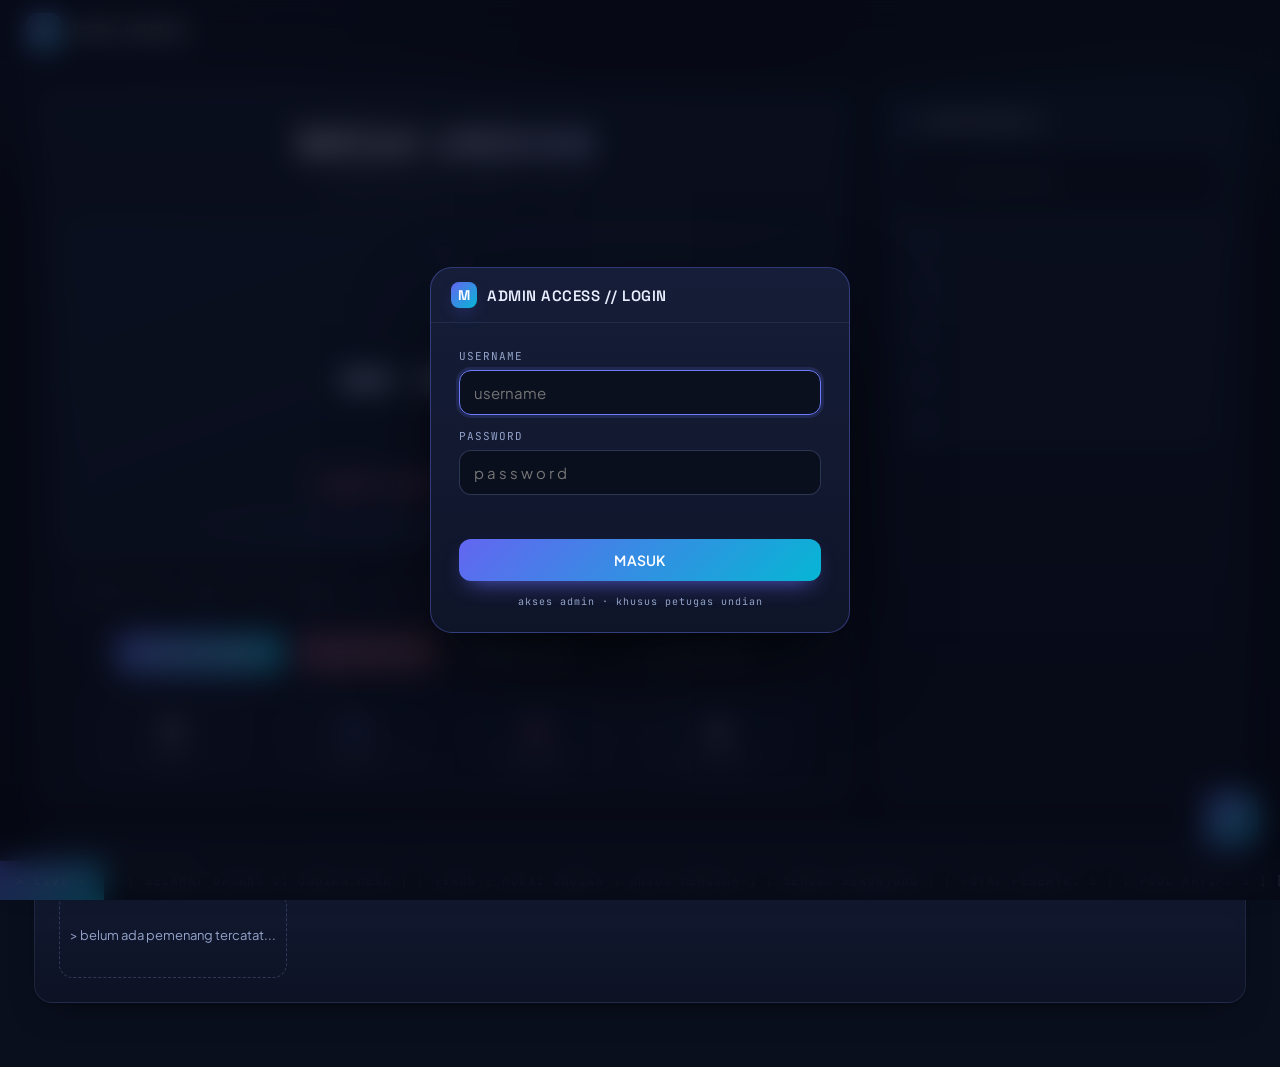
==== index.html @ 67201256 "hilangkan refresh otomatis + auto-save edit admin" ====
<!DOCTYPE html>
<html lang="id">
<head>
  <meta charset="UTF-8">
  <meta name="viewport" content="width=device-width, initial-scale=1.0">
  <title>MEGA UNDIAN // DRAW SYSTEM</title>
  <link rel="preconnect" href="https://fonts.googleapis.com">
  <link rel="preconnect" href="https://fonts.gstatic.com" crossorigin>
  <link href="https://fonts.googleapis.com/css2?family=Plus+Jakarta+Sans:wght@400;500;600;700;800&family=Space+Grotesk:wght@500;600;700&family=JetBrains+Mono:wght@400;500;700&display=swap" rel="stylesheet">
  <link rel="stylesheet" href="assets/css/style.css?v=3">
</head>
<body>
  <!-- LAYER BACKGROUND -->
  <canvas id="matrixBG"></canvas>
  <div id="bgElement"></div>
  <div id="overlay"></div>
  <div id="scanlines"></div>
  <canvas id="confetti"></canvas>

  <!-- TOP BAR -->
  <header class="topbar">
    <div class="brand">
      <img id="brandLogo" class="brand-logo" alt="" style="display:none">
      <span class="brand-mark" id="brandMark">M</span>
      <span class="brand-text">MEGA UNDIAN</span>
    </div>
  </header>

  <main class="wrap">
    <!-- STAGE UNDIAN -->
    <section class="draw-stage g-clip">
      <div class="stage-head">
        <h1 id="siteTitle">MEGA UNDIAN</h1>
        <p id="siteSubtitle" class="subtitle">FUTURE-DRAW SYSTEM // V2.0</p>
      </div>

      <div class="slot-wrap" id="slotWrap">
        <div class="slot-label"><span id="labelNo">NO</span><span class="sep">//</span><span id="labelName">NAMA</span></div>
        <div class="slot-number idle" id="slotNumber">---</div>
        <div class="slot-name" id="slotName">SIAP UNTUK UNDIAN</div>
        <div class="slot-bar"></div>
      </div>

      <div class="status-line" id="statusLine">
        <span class="s-arrow">&gt;</span>
        <span id="statusText">SISTEM SIAP. TEKAN [ MULAI UNDIAN ] ATAU SPACE</span><span class="cursor"></span>
      </div>

      <div class="controls">
        <button id="btnStart" class="btn btn-primary">&#9654; MULAI UNDIAN</button>
        <button id="btnStop" class="btn btn-danger" disabled>&#9632; HENTIKAN</button>
        <button id="btnResetRound" class="btn btn-ghost">RESET ROUND</button>
        <button id="btnFull" class="btn btn-ghost">&#9711; FULLSCREEN</button>
      </div>

      <div class="stats">
        <div class="stat"><span class="stat-num" id="statTotal">0</span><span class="stat-lbl">TOTAL</span></div>
        <div class="stat"><span class="stat-num accent" id="statAvail">0</span><span class="stat-lbl">AKTIF</span></div>
        <div class="stat"><span class="stat-num pink" id="statWon">0</span><span class="stat-lbl">PEMENANG</span></div>
        <div class="stat"><span class="stat-num" id="statRounds">0</span><span class="stat-lbl">PUTARAN</span></div>
      </div>
    </section>

    <!-- DAFTAR PESERTA -->
    <section class="panel participants g-clip">
      <div class="panel-head"><h2>{ PARTICIPANTS }</h2></div>
      <div class="search"><span class="s-arrow">&gt;</span><input id="searchBox" type="text" placeholder="cari nama / nomor..."></div>
      <div class="list-wrap" id="pList"></div>
    </section>

    <!-- LOG PEMENANG -->
    <section class="panel history g-clip">
      <div class="panel-head"><h2>{ HISTORY LOG }</h2></div>
      <div class="history-list" id="historyList"></div>
    </section>
  </main>

  <!-- MODAL PEMENANG -->
  <div class="modal" id="winnerModal">
    <div class="modal-card g-clip">
<div class="modal-bracket">[ WINNER_LOG_v1.0 ] SUCCESS</div>
      <div class="drag-hint">⠿ GESER</div>
      <h2 id="modalHeading">PEMENANG TERPILIH</h2>
      <div class="modal-name" id="modalName">--</div>
      <div class="modal-label" id="modalLabel">NO</div>
      <div class="modal-number" id="modalNumber">00</div>
      <div class="modal-btns">
        <button id="btnAgain" class="btn btn-primary">UNDIAN LAGI</button>
        <button id="btnClose" class="btn btn-ghost">TUTUP</button>
      </div>
      <div class="modal-marquee"><div class="marquee-track" id="modalMarquee"></div></div>
    </div>
  </div>

  <!-- TOMBOL PENSIL ADMIN -->
  <button id="btnOpenAdmin" class="admin-pencil" title="Admin" aria-label="Admin">
    <svg width="20" height="20" viewBox="0 0 24 24" fill="none" stroke="currentColor" stroke-width="2" stroke-linecap="round" stroke-linejoin="round"><path d="M17 3a2.85 2.83 0 1 1 4 4L7.5 20.5 2 22l1.5-5.5Z"/><path d="m15 5 4 4"/></svg>
  </button>

  <!-- LOGIN ADMIN -->
  <div class="apop" id="loginModal">
    <div class="apop-card login-card">
      <div class="apop-head">
        <div class="apop-title"><span class="brand-mark apop-mark">M</span> ADMIN ACCESS // LOGIN</div>
      </div>
      <div class="login-body">
        <label>USERNAME
          <input id="loginUser" type="text" autocomplete="username" placeholder="username">
        </label>
        <label>PASSWORD
          <input id="loginPass" type="password" autocomplete="current-password" placeholder="password" style="letter-spacing:3px">
        </label>
        <p class="login-msg" id="loginMsg"></p>
        <button id="btnLogin" class="btn btn-primary" style="width:100%">MASUK</button>
        <p class="login-hint">akses admin &middot; khusus petugas undian</p>
      </div>
    </div>
  </div>

  <!-- POPUP ADMIN -->
  <div class="apop" id="adminModal">
    <div class="apop-card">
      <div class="apop-head">
        <div class="apop-title"><span class="brand-mark apop-mark">M</span> ADMIN PANEL // MEGA UNDIAN</div>
        <div class="apop-x-wrap">
          <button id="btnLogout" class="apop-lo">KELUAR</button>
          <button id="btnCloseAdmin" class="apop-x" title="Tutup">&times;</button>
        </div>
      </div>
      <div class="apop-body"><div class="admin-wrap">

        <!-- PENGATURAN TAMPILAN -->
        <section class="panel g-clip">
          <div class="panel-head"><h2>{ PENGATURAN TAMPILAN }</h2><span class="hint">auto-save &middot; live preview</span></div>

          <div class="form-grid">
            <label>JUDUL UNDIAN
              <input id="setTitle" type="text">
            </label>
            <label>SUB JUDUL
              <input id="setSubtitle" type="text" placeholder="FUTURE-DRAW SYSTEM // V2.0">
            </label>
            <label>LABEL NOMOR PESERTA
              <input id="setLabelNumber" type="text" placeholder="NO">
            </label>
            <label>LABEL NAMA
              <input id="setLabelName" type="text" placeholder="NAMA">
            </label>
            <label>TEKS TICKER (JALAN DI BAWAH)
              <input id="setTicker" type="text">
            </label>
            <label>PESAN SLOT IDLE
              <input id="setIdle" type="text">
            </label>
            <label>JUDUL MODAL PEMENANG
              <input id="setModalTitle" type="text">
            </label>
            <label>WARNA AKSEN 1 (indigo / cyan)
              <input id="setAccent" type="color" value="#6d7cff">
            </label>
            <label>WARNA AKSEN 2 (pink / magenta)
              <input id="setAccent2" type="color" value="#f472b6">
            </label>
          </div>

          <div class="form-grid">
            <label>TIPE LATAR BELAKANG
              <select id="bgType">
                <option value="none">NONE // MATRIX SAJA</option>
                <option value="color">WARNA POLOS</option>
                <option value="gradient">GRADIENT</option>
                <option value="url">GAMBAR / URL</option>
              </select>
            </label>
            <label id="lblColor" style="display:none">WARNA LATAR
              <input id="bgColor" type="color" value="#0a0f1e">
            </label>
          </div>

          <div id="gradWrap" style="display:none">
            <div class="field-label">PRESET GRADIENT (klik untuk terapkan)</div>
            <div class="grad-chips" id="gradChips"></div>
          </div>

          <div id="urlWrap" style="display:none">
            <label>URL GAMBAR
              <input id="bgUrl" type="url" placeholder="https://.../foto-undian.jpg">
            </label>
            <div class="row-inline">
              <button id="btnSetUrl" class="btn btn-primary">TERAPKAN URL</button>
              <button id="btnUpload" class="btn btn-ghost">UPLOAD GAMBAR DARI PC</button>
              <button id="btnClearBg" class="btn btn-danger">HAPUS LATAR</button>
              <input id="fileUpload" type="file" accept="image/*" hidden>
            </div>
            <p style="font-family:var(--font-mono);font-size:11px;color:var(--dim);margin-top:8px;">
              format: jpg, jpeg, png, webp, gif dll. gambar otomatis dikompres &amp; disimpan di browser (IndexedDB, kapasitas besar).
            </p>
          </div>

          <div class="field-label" style="margin-top:6px;">LOGO BRAND (di samping teks MEGA UNDIAN)</div>
          <div class="row-inline" style="margin-top:4px">
            <input id="logoUrl" type="url" placeholder="https://.../logo.png" style="flex:1;min-width:160px">
            <button id="btnLogoUrl" class="btn btn-primary">TERAPKAN URL</button>
            <button id="btnLogoUpload" class="btn btn-ghost">UPLOAD LOGO</button>
            <button id="btnLogoClear" class="btn btn-danger">HAPUS</button>
            <input id="fileLogo" type="file" accept="image/*" hidden>
          </div>

          <div class="form-grid" style="margin-top:6px;">
            <label>GELAP OVERLAY (0 = terang, 1 = gelap)
              <input id="setOverlay" type="range" min="0" max="1" step="0.05" value="0.35">
            </label>
            <div class="row-inline" style="margin-top:0">
              <label class="chk"><input id="setMatrix" type="checkbox"> MATRIX RAIN</label>
              <label class="chk"><input id="setSound" type="checkbox"> SOUND FX</label>
              <label class="chk"><input id="setNames" type="checkbox"> TAMPILKAN NAMA</label>
              <label class="chk"><input id="setRemove" type="checkbox"> HAPUS PEMENANG DARI POOL</label>
            </div>
          </div>
        </section>

        <!-- MANAJEMEN PESERTA -->
        <section class="panel g-clip">
          <div class="panel-head"><h2>{ PESERTA }</h2><span class="hint">mendukung 100+ peserta</span></div>

          <div class="gen-box">
            <div class="field-label">AUTO GENERATE NOMOR PESERTA</div>
            <div class="add-row">
              <input id="genCount" type="number" min="1" placeholder="masukkan jumlah peserta, mis. 120">
              <button id="btnGen" class="btn btn-primary">GENERATE</button>
            </div>
            <p class="gen-info" id="genInfo">total saat ini: 0</p>
          </div>

          <div class="add-row">
            <input id="addName" type="text" placeholder="NAMA PESERTA">
            <input id="addNumber" type="number" min="1" placeholder="NO (kosong = auto)">
            <button id="btnAdd" class="btn btn-primary">TAMBAH</button>
          </div>

          <details class="bulk">
            <summary>&gt; IMPORT BATCH / PASTE DARI SHEET</summary>
            <p>paste langsung dari Excel / Google Sheet (tiap baris = 1 peserta). kolom: NO lalu NAMA — nama otomatis terdata ke nomor.</p>
            <textarea id="bulkArea" rows="5" placeholder="101  ANA&#10;102  BUDI&#10;CITRA (auto nomor)&#10;atau format: NAMA|NO"></textarea>
            <div class="row-inline">
              <button id="btnImport" class="btn btn-primary">IMPORT</button>
              <button id="btnSample" class="btn btn-ghost">ISI CONTOH (8)</button>
            </div>
          </details>

          <div class="row-inline">
            <button id="btnSheet" class="btn btn-ghost">IMPORT DARI FILE SHEET (.csv/.txt)</button>
            <input id="fileSheet" type="file" accept=".csv,.txt,.tsv,text/csv,text/plain,text/tab-separated-values" hidden>
            <span class="hint">kolom NO lalu NAMA — nama otomatis terdata ke nomor</span>
          </div>

          <div class="search"><span class="s-arrow">&gt;</span><input id="adminSearch" type="text" placeholder="cari nama / nomor..."></div>

          <div class="admin-stats">
            <span>TOTAL: <b id="pStatTotal">0</b></span>
            <span>PEMENANG: <b id="pStatWon">0</b></span>
          </div>

          <div class="p-table" id="pTable"></div>
        </section>

        <!-- DATA & RESET -->
        <section class="panel g-clip">
          <div class="panel-head"><h2>{ DATA &amp; RESET }</h2></div>
          <div class="row-inline">
            <button id="btnExport" class="btn btn-primary">EXPORT JSON</button>
            <button id="btnImportJson" class="btn btn-ghost">IMPORT JSON</button>
            <input id="fileImport" type="file" accept=".json,application/json" hidden>
          </div>
          <div class="row-inline danger-zone">
            <button id="btnResetWins" class="btn btn-danger">RESET SEMUA KEMENANGAN</button>
            <button id="btnClearParts" class="btn btn-danger">HAPUS SEMUA PESERTA</button>
            <button id="btnFactory" class="btn btn-danger">FACTORY RESET (SEMUA)</button>
          </div>
        </section>

      </div></div>
    </div>
  </div>

  <!-- TICKER BERJALAN -->
  <div class="ticker" id="ticker">
    <div class="ticker-tag">&gt; LIVE &lt;</div>
    <div class="marquee"><div class="marquee-track" id="tickerTrack"></div></div>
  </div>

  <script src="assets/js/store.js?v=3"></script>
  <script src="assets/js/draw.js?v=3"></script>
  <script src="assets/js/admin.js?v=3"></script>
</body>
</html>
---- assets/css/style.css ----
/* ============================================================
   MEGA UNDIAN // redesain Figma-inspired
   Tampilan bersih, elegan, modern — seperti desain buatan manusia
   ============================================================ */

:root {
  --bg: #0a0f1e;
  --surface: #121a30;
  --surface-2: #182340;
  --border: rgba(122, 142, 198, 0.14);
  --border-strong: rgba(122, 142, 198, 0.30);
  --text: #e9efff;
  --muted: #93a3c9;
  --accent: #6d7cff;
  --accent2: #f472b6;
  --grad-a: #6366f1;
  --grad-b: #06b6d4;
  --font-body: 'Plus Jakarta Sans', system-ui, -apple-system, 'Segoe UI', sans-serif;
  --font-head: 'Space Grotesk', 'Plus Jakarta Sans', sans-serif;
  --font-mono: 'JetBrains Mono', 'Consolas', monospace;
  --r: 18px;
  --shadow: 0 14px 34px -16px rgba(0, 0, 0, 0.55), 0 3px 10px -4px rgba(0, 0, 0, 0.3);
}

* { margin: 0; padding: 0; box-sizing: border-box; }

::selection { background: rgba(109, 124, 255, 0.35); color: #fff; }

html, body { scroll-behavior: smooth; }

body {
  font-family: var(--font-body);
  background:
    radial-gradient(60% 45% at 12% -5%, rgba(99, 102, 241, 0.22), transparent 60%),
    radial-gradient(55% 40% at 90% 0%, rgba(6, 182, 212, 0.14), transparent 60%),
    var(--bg);
  color: var(--text);
  min-height: 100vh;
  overflow-x: hidden;
  padding-bottom: 40px;
  -webkit-font-smoothing: antialiased;
}

/* ---------- LAYERS BACKGROUND ---------- */

#matrixBG { position: fixed; inset: 0; z-index: 0; pointer-events: none; }
#bgElement {
  position: fixed; inset: 0; z-index: 1;
  pointer-events: none; transition: opacity 0.4s ease;
}
#overlay {
  position: fixed; inset: 0; z-index: 2;
  background: rgba(6, 9, 20, 0.28); pointer-events: none;
}
#scanlines { /* vignette halus agar gambar latar fokus */
  position: fixed; inset: 0; z-index: 3; pointer-events: none;
  background: radial-gradient(130% 130% at 50% 15%, transparent 60%, rgba(0, 0, 0, 0.45) 100%);
}
#confetti { position: fixed; inset: 0; z-index: 40; pointer-events: none; }

/* grid halus di belakang konten */
body::before {
  content: "";
  position: fixed; inset: 0; z-index: 1; pointer-events: none;
  background-image:
    linear-gradient(rgba(148, 163, 204, 0.045) 1px, transparent 1px),
    linear-gradient(90deg, rgba(148, 163, 204, 0.045) 1px, transparent 1px);
  background-size: 54px 54px;
  -webkit-mask-image: radial-gradient(ellipse at center, #000 0%, transparent 80%);
  mask-image: radial-gradient(ellipse at center, #000 0%, transparent 80%);
}

/* ---------- TOP BAR ---------- */

.topbar {
  position: sticky; top: 0; z-index: 20;
  display: flex; align-items: center; justify-content: space-between;
  gap: 14px; flex-wrap: wrap;
  padding: 13px 26px;
  background: rgba(10, 15, 30, 0.72);
  border-bottom: 1px solid var(--border);
  backdrop-filter: blur(16px);
}
.brand { display: flex; align-items: center; gap: 11px; }
.brand-mark {
  width: 36px; height: 36px;
  display: grid; place-items: center;
  border-radius: 12px;
  background: linear-gradient(135deg, var(--grad-a), var(--grad-b));
  color: #fff; font-family: var(--font-head); font-weight: 700; font-size: 19px;
  box-shadow: 0 8px 18px -8px rgba(99, 102, 241, 0.85);
}
.brand-logo {
  width: 36px; height: 36px;
  object-fit: cover;
  border-radius: 12px;
  background: rgba(255, 255, 255, 0.06);
  border: 1px solid rgba(255, 255, 255, 0.08);
  box-shadow: 0 8px 18px -8px rgba(99, 102, 241, 0.85);
}
.brand-text {
  font-family: var(--font-head); font-weight: 700; font-size: 17px;
  letter-spacing: 0.4px;
}
.brand-badge {
  font-family: var(--font-mono); font-size: 10px; letter-spacing: 1px;
  color: var(--accent);
  background: rgba(109, 124, 255, 0.14);
  border: 1px solid rgba(109, 124, 255, 0.35);
  padding: 4px 10px; border-radius: 99px;
}
.cursor {
  display: inline-block;
  width: 3px; height: 19px;
  margin-left: 6px; vertical-align: middle;
  background: linear-gradient(180deg, #5ac8fa 0%, #0a84ff 100%);
  border-radius: 99px;
  box-shadow: 0 0 10px rgba(10, 132, 255, 0.85), 0 2px 4px rgba(0, 0, 0, 0.3);
  transform-origin: 50% 100%;
  animation: iosCaret 1.35s ease-in-out infinite;
}

.nav {
  display: flex; gap: 4px;
  padding: 5px;
  background: rgba(24, 35, 63, 0.6);
  border: 1px solid var(--border);
  border-radius: 14px;
}
.nav-btn {
  font-family: var(--font-body); font-size: 13px; font-weight: 600;
  color: var(--muted);
  text-decoration: none;
  padding: 9px 18px;
  border-radius: 10px;
  border: none; background: transparent;
  transition: all 0.2s ease;
}
.nav-btn:hover { color: var(--text); background: rgba(148, 163, 204, 0.1); }
.nav-btn.active {
  color: #fff;
  background: linear-gradient(135deg, var(--grad-a), var(--grad-b));
  box-shadow: 0 6px 16px -6px rgba(99, 102, 241, 0.7);
}

/* ---------- LAYOUT ---------- */

.wrap {
  display: grid;
  grid-template-columns: 1fr 370px;
  grid-template-areas: "stage parts" "hist hist";
  gap: 20px;
  max-width: 1260px;
  margin: 0 auto;
  padding: 24px;
  position: relative; z-index: 5;
}
.admin-wrap {
  grid-template-columns: 1fr 1fr;
  gap: 20px;
  max-width: 1220px;
  align-items: start;
}

.draw-stage { grid-area: stage; }
.participants { grid-area: parts; }
.history { grid-area: hist; }

.g-clip { border-radius: var(--r); }

.panel, .draw-stage {
  background: linear-gradient(180deg, rgba(24, 35, 63, 0.72), rgba(14, 19, 38, 0.86));
  border: 1px solid var(--border);
  border-radius: var(--r);
  box-shadow: var(--shadow);
  padding: 24px;
  position: relative;
  backdrop-filter: blur(10px);
}
.draw-stage::after {
  content: "";
  position: absolute; top: 0; left: 10%; right: 10%; height: 1px;
  background: linear-gradient(90deg, transparent, rgba(109, 124, 255, 0.7), transparent);
}

.panel-head {
  display: flex; align-items: center; justify-content: space-between;
  gap: 10px; margin-bottom: 18px;
}
.panel-head h2 {
  font-family: var(--font-head); font-size: 15px; font-weight: 600;
  letter-spacing: 0.3px; color: var(--text);
  display: flex; align-items: center; gap: 8px;
}
.panel-head h2::before {
  content: ""; width: 8px; height: 8px; border-radius: 50%;
  background: linear-gradient(135deg, var(--grad-a), var(--grad-b));
  box-shadow: 0 0 12px rgba(109, 124, 255, 0.8);
}
.hint { font-family: var(--font-mono); font-size: 11px; color: var(--muted); }

/* ---------- DRAW STAGE ---------- */

.stage-head { text-align: center; margin: 4px 0 22px; }
.stage-head h1 {
  font-family: var(--font-head);
  font-size: clamp(26px, 5vw, 44px); font-weight: 700; letter-spacing: 1px;
  background: linear-gradient(135deg, #fff 30%, var(--accent));
  -webkit-background-clip: text; background-clip: text;
  -webkit-text-fill-color: transparent;
}
.stage-head .subtitle {
  font-family: var(--font-mono); font-size: 12px; letter-spacing: 3px;
  color: var(--muted); margin-top: 8px;
  text-transform: uppercase;
}
.stage-head .subtitle::before { content: "• "; color: var(--accent2); }

.slot-wrap {
  position: relative;
  display: flex; flex-direction: column;
  background: linear-gradient(160deg, var(--surface-2), var(--surface));
  border: 1px solid var(--border-strong);
  border-radius: 22px;
  padding: 30px 20px 34px;
  text-align: center;
  box-shadow: inset 0 1px 0 rgba(255, 255, 255, 0.05), 0 22px 44px -20px rgba(0, 0, 0, 0.65);
  transition: border-color 0.3s ease, box-shadow 0.3s ease;
}
.slot-wrap.running {
  border-color: rgba(109, 124, 255, 0.55);
  box-shadow: inset 0 1px 0 rgba(255, 255, 255, 0.05), 0 0 0 5px rgba(109, 124, 255, 0.08), 0 22px 44px -20px rgba(0, 0, 0, 0.65);
}
.slot-wrap.winner-mode .slot-name {
  order: 0; font-size: clamp(26px, 5vw, 46px);
  text-transform: uppercase; color: var(--text);
  margin-top: 0; word-break: break-word;
}
.slot-wrap.winner-mode .slot-number { order: 1; font-size: clamp(40px, 11vw, 108px); }
.slot-wrap.winner-mode .slot-bar { order: 2; }

.slot-label {
  font-family: var(--font-mono); font-size: 11px; color: var(--muted);
  letter-spacing: 3px; margin-bottom: 10px; text-transform: uppercase;
}
.slot-label .sep { color: var(--accent2); margin: 0 8px; }

.slot-number {
  font-family: var(--font-head); font-weight: 700;
  font-size: clamp(52px, 18vw, 180px); line-height: 1.02;
  background: linear-gradient(180deg, #ffffff 20%, var(--accent) 90%);
  -webkit-background-clip: text; background-clip: text;
  -webkit-text-fill-color: transparent;
  color: transparent;
  min-height: 1.05em; white-space: nowrap;
  filter: drop-shadow(0 8px 24px rgba(109, 124, 255, 0.35));
  transition: opacity 0.05s;
}
.slot-number.idle {
  background: none; -webkit-text-fill-color: var(--muted); color: var(--muted);
  filter: none;
}
.slot-name {
  font-family: var(--font-head);
  font-size: clamp(16px, 3vw, 24px); letter-spacing: 1.5px;
  margin-top: 8px; color: var(--accent2);
  min-height: 1.4em; word-break: break-word;
  font-weight: 600;
}
.slot-bar {
  margin: 22px auto 0; width: 72%; height: 5px; border-radius: 99px;
  background: linear-gradient(90deg, transparent, var(--accent), var(--accent2), transparent);
  background-size: 200% 100%;
  animation: barPulse 3.2s linear infinite;
}

.status-line {
  font-family: var(--font-mono); font-size: 13px;
  color: var(--muted);
  margin: 18px 2px 0; min-height: 22px; word-break: break-word;
}
.s-arrow { color: var(--accent); font-weight: bold; margin-right: 2px; }
.status-line .warn { color: #fbbf24; }
.status-line .err { color: #fb7185; }
.status-line .cursor { display: inline-block; animation: iosCaret 1.35s ease-in-out infinite; }

/* ---------- CONTROLS ---------- */

.controls {
  display: flex; justify-content: center; align-items: center;
  gap: 12px; margin-top: 24px; flex-wrap: wrap;
}

.btn {
  font-family: var(--font-body); font-size: 14px; font-weight: 600;
  letter-spacing: 0.3px;
  padding: 12px 26px;
  cursor: pointer;
  border: 1px solid var(--border-strong);
  border-radius: 12px;
  background: var(--surface-2);
  color: var(--text);
  transition: all 0.2s ease;
  text-transform: none;
  box-shadow: 0 4px 14px -6px rgba(0, 0, 0, 0.4);
}
.btn:hover { transform: translateY(-2px); }
.btn:active { transform: translateY(0); }
.btn:disabled { opacity: 0.4; cursor: not-allowed; transform: none; box-shadow: none; }

.btn-primary {
  background: linear-gradient(135deg, var(--grad-a), var(--grad-b));
  border: none; color: #fff;
  box-shadow: 0 10px 22px -10px rgba(99, 102, 241, 0.85);
}
.btn-primary:hover { box-shadow: 0 14px 28px -10px rgba(99, 102, 241, 0.95); }
.btn-danger {
  background: linear-gradient(135deg, #f472b6, #fb7185);
  border: none; color: #fff;
  box-shadow: 0 10px 22px -10px rgba(244, 114, 182, 0.7);
}
.btn-danger:hover { box-shadow: 0 14px 28px -10px rgba(244, 114, 182, 0.85); }
.btn-ghost { background: transparent; color: var(--muted); border-color: var(--border-strong); }
.btn-ghost:hover { color: var(--text); border-color: var(--accent); background: rgba(109, 124, 255, 0.06); }
.btn.mini { padding: 8px 16px; font-size: 12px; }

/* ---------- STATS ---------- */

.stats {
  display: flex; justify-content: center; gap: 12px;
  margin-top: 24px; flex-wrap: wrap;
}
.stat {
  flex: 1; max-width: 170px; min-width: 110px;
  text-align: center;
  padding: 14px 10px;
  background: rgba(24, 35, 63, 0.5);
  border: 1px solid var(--border);
  border-radius: 14px;
}
.stat-num {
  font-family: var(--font-head); display: block;
  font-size: 28px; font-weight: 700;
  color: var(--text);
}
.stat-num.accent { color: var(--accent); }
.stat-num.pink { color: var(--accent2); }
.stat-lbl {
  font-family: var(--font-mono); font-size: 10px; letter-spacing: 2px;
  color: var(--muted); text-transform: uppercase;
}

/* ---------- PARTICIPANT LIST ---------- */

.search {
  display: flex; align-items: center; gap: 8px;
  background: rgba(10, 15, 30, 0.6);
  border: 1px solid var(--border);
  border-radius: 12px;
  padding: 9px 13px;
  margin-bottom: 14px;
  transition: border-color 0.2s;
}
.search:focus-within { border-color: var(--accent); box-shadow: 0 0 0 3px rgba(109, 124, 255, 0.15); }
.search input {
  flex: 1; background: transparent; border: 0; outline: 0;
  color: var(--text); font-family: var(--font-body); font-size: 13px; font-weight: 500;
}
.search input::placeholder { color: var(--muted); font-weight: 400; }

.list-wrap {
  display: flex; flex-direction: column; gap: 7px;
  max-height: 540px; overflow-y: auto; padding-right: 4px;
}
.list-wrap::-webkit-scrollbar, .p-table::-webkit-scrollbar { width: 7px; }
.list-wrap::-webkit-scrollbar-thumb, .p-table::-webkit-scrollbar-thumb { background: var(--border-strong); border-radius: 99px; }
.list-wrap::-webkit-scrollbar-track, .p-table::-webkit-scrollbar-track { background: transparent; }

.p-row {
  display: flex; align-items: center; gap: 12px;
  padding: 10px 14px;
  background: rgba(24, 35, 63, 0.4);
  border: 1px solid var(--border);
  border-radius: 12px;
  font-family: var(--font-body); font-size: 13px; font-weight: 500;
  transition: all 0.15s ease;
  animation: fadeIn 0.3s ease both;
}
.p-row:hover { border-color: rgba(109, 124, 255, 0.45); background: rgba(109, 124, 255, 0.06); }
.p-row .p-no {
  color: var(--accent); font-family: var(--font-mono); font-weight: 700; font-size: 13px;
  min-width: 38px;
}
.p-row .p-name { flex: 1; color: var(--text); overflow: hidden; text-overflow: ellipsis; white-space: nowrap; }
.p-row .p-badge {
  font-size: 10px; font-weight: 700; letter-spacing: 0.5px;
  padding: 4px 10px; color: #fff;
  background: linear-gradient(135deg, var(--grad-a), var(--grad-b));
  border-radius: 99px;
}
.p-row .p-badge.won { background: linear-gradient(135deg, #f472b6, #fb7185); }

.empty-box {
  font-family: var(--font-body); color: var(--muted);
  text-align: center; padding: 34px 10px;
  border: 1px dashed var(--border-strong); border-radius: 14px;
  font-size: 13px;
}

/* ---------- HISTORY ---------- */

.history-list { display: flex; flex-wrap: wrap; gap: 10px; }
.h-chip {
  font-family: var(--font-body); font-size: 13px; font-weight: 500;
  padding: 9px 14px;
  background: rgba(24, 35, 63, 0.5);
  border: 1px solid var(--border);
  border-radius: 12px;
  color: var(--text);
  animation: fadeIn 0.3s ease both;
}
.h-chip b { color: var(--accent2); font-family: var(--font-mono); margin-right: 2px; }
.h-chip .h-time { color: var(--muted); margin-left: 8px; font-size: 11px; font-family: var(--font-mono); }

/* ---------- WINNER MODAL ---------- */

.modal {
  position: fixed; inset: 0; z-index: 60;
  display: none; align-items: center; justify-content: center;
  background: rgba(6, 9, 20, 0.72);
  backdrop-filter: blur(14px);
  padding: 20px;
}
.modal.show { display: flex; }
.modal-card {
  position: relative;
  background: linear-gradient(180deg, #17203d 0%, #101828 100%);
  border: 1px solid rgba(109, 124, 255, 0.4);
  border-radius: 24px;
  padding: 34px 40px 26px;
  text-align: center;
  max-width: 540px; width: 100%;
  box-shadow: 0 0 0 1px rgba(255, 255, 255, 0.04), 0 34px 80px -24px rgba(0, 0, 0, 0.85), 0 0 70px -24px rgba(109, 124, 255, 0.55);
  transform: scale(0.9); opacity: 0;
  transition: transform 0.35s cubic-bezier(0.2, 0.9, 0.3, 1.3), opacity 0.3s ease;
  cursor: grab;
  touch-action: none;
}
.modal.show .modal-card { transform: scale(1); opacity: 1; }
.modal-card.dragging { transition: none; cursor: grabbing; }
.modal-bracket {
  display: inline-block;
  font-family: var(--font-mono); font-size: 11px; letter-spacing: 2px;
  color: var(--accent);
  background: rgba(109, 124, 255, 0.12);
  border: 1px solid rgba(109, 124, 255, 0.35);
  border-radius: 99px;
  padding: 6px 14px;
  margin-bottom: 14px;
  cursor: move;
  user-select: none;
}
.modal-card h2 {
  font-family: var(--font-head); font-size: 13px; font-weight: 600;
  letter-spacing: 3px; text-transform: uppercase;
  color: var(--muted); margin-bottom: 14px;
}
.modal-name {
  font-family: var(--font-head); color: var(--text);
  font-size: clamp(28px, 6vw, 46px); font-weight: 700; letter-spacing: 1px;
  line-height: 1.22; margin-top: 2px;
  text-shadow: 0 0 24px rgba(109, 124, 255, 0.4);
  word-break: break-word;
}
.modal-label {
  font-family: var(--font-mono); font-size: 10px; letter-spacing: 3px;
  color: var(--muted); text-transform: uppercase;
  margin-top: 16px; margin-bottom: 4px;
}
.modal-number {
  font-family: var(--font-head); font-weight: 700;
  font-size: clamp(44px, 11vw, 84px); line-height: 1.05;
  background: linear-gradient(180deg, #ffffff 25%, var(--accent) 90%);
  -webkit-background-clip: text; background-clip: text;
  -webkit-text-fill-color: transparent; color: transparent;
  filter: drop-shadow(0 10px 26px rgba(109, 124, 255, 0.5));
}
.modal-btns { display: flex; gap: 12px; justify-content: center; margin-top: 24px; flex-wrap: wrap; }
.drag-hint {
  position: absolute; top: 14px; right: 16px;
  font-family: var(--font-mono); font-size: 9px; letter-spacing: 2px;
  color: var(--muted); opacity: 0.55; pointer-events: none; user-select: none;
}

/* ---------- MARQUEE / TICKER ---------- */

.ticker {
  position: fixed; left: 0; right: 0; bottom: 0;
  z-index: 15;
  display: flex; align-items: center;
  height: 40px;
  background: rgba(10, 15, 30, 0.85);
  border-top: 1px solid var(--border);
  backdrop-filter: blur(14px);
  box-shadow: 0 -8px 30px -12px rgba(0, 0, 0, 0.6);
  overflow: hidden;
}
.ticker-tag {
  flex: 0 0 auto;
  font-family: var(--font-mono); font-size: 11px; font-weight: 700; letter-spacing: 2px;
  color: #fff; background: linear-gradient(135deg, var(--grad-a), var(--grad-b));
  height: 100%; display: flex; align-items: center;
  padding: 0 16px;
}
.marquee { flex: 1 1 auto; overflow: hidden; white-space: nowrap; position: relative; }
.marquee-track {
  display: inline-block; white-space: nowrap; will-change: transform;
  animation: marqueeMove linear infinite;
}
.ticker .marquee-track {
  font-family: var(--font-mono); font-size: 12px; letter-spacing: 1.5px;
  color: var(--muted); padding: 0 24px; line-height: 40px;
  animation-duration: 28s;
}
.modal-marquee {
  margin-top: 20px;
  border-top: 1px dashed var(--border-strong);
  border-bottom: 1px dashed var(--border-strong);
  padding: 8px 4px;
}
.modal-marquee .marquee-track {
  font-family: var(--font-mono); font-size: 12px; letter-spacing: 1.5px;
  color: var(--accent); animation-duration: 16s;
}

/* ---------- ADMIN FORMS ---------- */

.form-grid {
  display: grid; grid-template-columns: 1fr 1fr;
  gap: 16px; margin-bottom: 16px;
}
.form-grid label, label.field {
  display: flex; flex-direction: column; gap: 7px;
  font-family: var(--font-mono); font-size: 11px; color: var(--muted);
  letter-spacing: 1px;
}
input[type="text"], input[type="number"], input[type="url"], input[type="color"], select, textarea {
  background: rgba(10, 15, 30, 0.7);
  border: 1px solid var(--border-strong);
  border-radius: 12px;
  color: var(--text);
  padding: 11px 13px;
  font-family: var(--font-body); font-size: 13px;
  outline: 0; transition: border-color 0.2s, box-shadow 0.2s;
}
input:focus, select:focus, textarea:focus {
  border-color: var(--accent);
  box-shadow: 0 0 0 3px rgba(109, 124, 255, 0.16);
}
input[type="color"] { padding: 4px; height: 44px; cursor: pointer; border-radius: 10px; }
select option { background: var(--surface-2); color: var(--text); }
textarea { resize: vertical; width: 100%; }
label.chk {
  flex-direction: row; align-items: center; gap: 9px;
  cursor: pointer; color: var(--text);
  font-family: var(--font-body); font-size: 13px; font-weight: 500; letter-spacing: 0;
}
label.chk input { width: 17px; height: 17px; accent-color: var(--accent); }

.field-label {
  font-family: var(--font-mono); font-size: 11px; color: var(--muted);
  letter-spacing: 1px; margin-bottom: 9px;
}
.grad-chips { display: flex; flex-wrap: wrap; gap: 9px; margin-bottom: 16px; }
.grad-chip {
  width: 92px; height: 46px; cursor: pointer;
  border: 2px solid var(--border);
  border-radius: 12px;
  transition: all 0.2s;
}
.grad-chip:hover, .grad-chip.active { border-color: var(--accent); box-shadow: 0 0 0 3px rgba(109, 124, 255, 0.18); transform: scale(1.04); }

.row-inline { display: flex; flex-wrap: wrap; gap: 10px; margin-top: 10px; align-items: center; }

.add-row { display: grid; grid-template-columns: 1fr 1fr auto; gap: 10px; margin-bottom: 12px; }

.gen-box {
  border: 1px dashed var(--border-strong);
  border-radius: 14px;
  background: rgba(109, 124, 255, 0.04);
  padding: 14px; margin-bottom: 16px;
}
.gen-info {
  font-family: var(--font-mono); font-size: 11px; color: var(--muted);
  margin-top: 9px;
}

details.bulk { margin-bottom: 12px; }
details.bulk summary {
  font-family: var(--font-mono); font-size: 12px; color: var(--accent);
  cursor: pointer; margin-bottom: 8px; letter-spacing: 1px;
}
details.bulk p { font-family: var(--font-mono); font-size: 11px; color: var(--muted); }

.admin-stats {
  font-family: var(--font-mono); font-size: 12px; color: var(--muted);
  display: flex; gap: 24px; margin-bottom: 10px;
}
.admin-stats span b { color: var(--text); }

.p-table { max-height: 520px; overflow-y: auto; display: flex; flex-direction: column; gap: 7px; }
.p-row.editing {
  background: rgba(6, 182, 212, 0.08);
  border: 1px dashed var(--accent);
}
.p-row .row-actions { display: flex; gap: 6px; }
.icobtn {
  font-family: var(--font-body); font-size: 12px; font-weight: 600;
  padding: 6px 11px;
  background: transparent; color: var(--muted);
  border: 1px solid var(--border-strong);
  border-radius: 9px; cursor: pointer;
  transition: all 0.15s;
}
.icobtn:hover { color: var(--accent); border-color: var(--accent); }
.icobtn.danger:hover { color: #fb7185; border-color: #fb7185; }
.icobtn.ok {
  background: linear-gradient(135deg, var(--grad-a), var(--grad-b));
  color: #fff; border: none;
}
.icobtn.ok:hover { box-shadow: 0 6px 14px -6px rgba(99, 102, 241, 0.8); color: #fff; }

.edit-inputs { display: flex; gap: 8px; flex: 1; }
.edit-inputs input { padding: 7px 9px; font-size: 13px; border-radius: 9px; }
.edit-inputs input.edit-name { flex: 1; }
.edit-inputs input.edit-num { width: 90px; }

.danger-zone { border-top: 1px dashed var(--border-strong); padding-top: 14px; margin-top: 16px; }

/* ---------- TOMBOL PENSIL ADMIN ---------- */

.admin-pencil {
  position: fixed; right: 22px; bottom: 56px; z-index: 35;
  width: 54px; height: 54px;
  border: none; border-radius: 16px; cursor: pointer;
  background: linear-gradient(135deg, var(--grad-a), var(--grad-b));
  color: #fff;
  display: grid; place-items: center;
  box-shadow: 0 14px 30px -10px rgba(99, 102, 241, 0.8);
  transition: transform 0.2s ease, box-shadow 0.2s ease;
}
.admin-pencil:hover { transform: translateY(-3px) rotate(-6deg); box-shadow: 0 18px 36px -10px rgba(99, 102, 241, 0.9); }

/* ---------- POPUP ADMIN ---------- */

.apop {
  position: fixed; inset: 0; z-index: 70;
  display: none; align-items: center; justify-content: center;
  background: rgba(6, 9, 20, 0.72);
  backdrop-filter: blur(14px);
  padding: 18px;
}
.apop.open { display: flex; }
.apop-card {
  width: min(1150px, 96vw); max-height: 88vh;
  display: flex; flex-direction: column;
  background: linear-gradient(180deg, #151d38 0%, #0f1529 100%);
  border: 1px solid rgba(109, 124, 255, 0.35);
  border-radius: 22px;
  box-shadow: 0 34px 90px -24px rgba(0, 0, 0, 0.9);
  overflow: hidden;
}
.apop-head {
  display: flex; align-items: center; justify-content: space-between; gap: 12px;
  padding: 14px 20px;
  border-bottom: 1px solid var(--border);
  flex: 0 0 auto;
}
.apop-title {
  display: flex; align-items: center; gap: 10px;
  font-family: var(--font-head); font-weight: 600; letter-spacing: 0.5px; font-size: 15px;
  color: var(--text);
}
.apop-mark { width: 26px; height: 26px; font-size: 14px; border-radius: 8px; }
.apop-x {
  width: 34px; height: 34px; border-radius: 10px;
  border: 1px solid var(--border-strong);
  background: transparent; color: var(--muted);
  font-size: 20px; line-height: 1; cursor: pointer;
  transition: all 0.15s ease;
}
.apop-x:hover { color: #fff; border-color: #fb7185; }
.apop-body { overflow-y: auto; padding: 20px; }
.apop-body .admin-wrap { max-width: none; margin: 0; padding: 0; }
.apop-body .panel { margin-bottom: 18px; }

/* ---------- LOGIN ---------- */

.login-card { width: min(420px, 96vw); }
.login-body {
  display: flex; flex-direction: column; gap: 14px;
  padding: 26px 28px 24px;
}
.login-body label {
  display: flex; flex-direction: column; gap: 7px;
  font-family: var(--font-mono); font-size: 11px; letter-spacing: 1px;
  color: var(--muted);
}
.login-body input {
  padding: 12px 14px; font-size: 15px; font-family: var(--font-body);
  background: rgba(8, 12, 24, 0.7);
  border: 1px solid var(--border-strong);
  border-radius: 12px; color: var(--text);
  outline: none;
}
.login-body input:focus { border-color: var(--accent); box-shadow: 0 0 0 3px rgba(109, 124, 255, 0.15); }
.login-msg {
  font-family: var(--font-mono); font-size: 12px; color: #fb7185;
  min-height: 16px; letter-spacing: 0.4px;
}
.login-hint {
  font-family: var(--font-mono); font-size: 10px; text-align: center;
  color: var(--muted); letter-spacing: 1px; margin: 0;
}
.apop-x-wrap { display: flex; align-items: center; gap: 8px; }
.apop-lo {
  font-family: var(--font-body); font-size: 12px; font-weight: 600;
  padding: 7px 14px; color: var(--muted);
  background: transparent; border: 1px solid var(--border-strong);
  border-radius: 9px; cursor: pointer; transition: all 0.15s;
}
.apop-lo:hover { color: #fb7185; border-color: #fb7185; }
.nav-logout {
  font-family: var(--font-body); font-size: 12px; font-weight: 600;
  padding: 8px 14px; color: var(--muted);
  background: transparent; border: 1px solid var(--border-strong);
  border-radius: 10px; cursor: pointer; transition: all 0.15s;
}
.nav-logout:hover { color: #fb7185; border-color: #fb7185; }

/* ---------- MODE PROYEKTOR (layar besar) ---------- */

body.projector .topbar,
body.projector .participants,
body.projector .history,
body.projector .ticker,
body.projector .admin-pencil,
body.projector #toastWrap { display: none !important; }
body.projector .wrap { display: block; max-width: none; margin: 0; padding: 0; }
body.projector .draw-stage {
  min-height: 100vh;
  display: flex; flex-direction: column;
  align-items: center; justify-content: center;
  border: none; border-radius: 0; margin: 0;
}
body.projector .slot-number { font-size: clamp(140px, 34vw, 360px); line-height: 1; }
body.projector .slot-name { font-size: clamp(30px, 7vw, 80px); }
body.projector .slot-label { font-size: 16px; letter-spacing: 3px; }
body.projector .status-line { font-size: 18px; }
body.projector .controls { position: fixed; bottom: 26px; left: 50%; transform: translateX(-50%); z-index: 20; }
body.projector .stats { position: fixed; top: 20px; right: 24px; z-index: 20; }
body.projector .stat { padding: 10px 16px; }

/* ---------- TOAST ---------- */

#toastWrap {
  position: fixed; bottom: 52px; left: 50%;
  transform: translateX(-50%);
  z-index: 90;
  display: flex; flex-direction: column; gap: 8px; align-items: center;
  width: min(92vw, 440px);
}
.toast {
  width: 100%; text-align: center;
  font-family: var(--font-body); font-size: 13px; font-weight: 600; letter-spacing: 0.3px;
  padding: 13px 18px;
  background: rgba(16, 24, 40, 0.95);
  border: 1px solid var(--border-strong);
  border-radius: 12px;
  box-shadow: var(--shadow);
  color: var(--text);
  opacity: 0; transform: translateY(14px);
  transition: all 0.3s ease;
}
.toast.show { opacity: 1; transform: translateY(0); }
.toast.error { border-color: #fb7185; color: #fecdd3; }
.toast.ok { color: #a7f3d0; border-color: rgba(52, 211, 153, 0.4); }

/* ---------- ANIMATIONS ---------- */

@keyframes caretBlink { 0%, 55% { opacity: 1; } 56%, 100% { opacity: 0; } }
@keyframes iosCaret {
  0%, 44% { opacity: 1; transform: scaleY(1); }
  47% { opacity: 0.85; transform: scaleY(0.35); }
  53% { opacity: 0.85; transform: scaleY(0.35); }
  56%, 100% { opacity: 0; transform: scaleY(1); }
}
@keyframes marqueeMove { from { transform: translateX(0); } to { transform: translateX(-50%); } }
@keyframes barPulse { from { background-position: 0% 0; } to { background-position: -200% 0; } }
@keyframes fadeIn { from { opacity: 0; transform: translateY(6px); } to { opacity: 1; transform: translateY(0); } }
@keyframes glitch {
  0%, 100% { transform: skewX(0); }
  20% { transform: skewX(3deg); }
  40% { transform: skewX(-3deg); }
  60% { transform: skewX(1deg); }
}
.slot-number.winner { animation: glitch 0.4s steps(2) 1; }

/* ---------- RESPONSIVE ---------- */

@media (max-width: 940px) {
  .wrap { grid-template-columns: 1fr; grid-template-areas: "stage" "parts" "hist"; }
  .admin-wrap { grid-template-columns: 1fr; }
  .form-grid { grid-template-columns: 1fr; }
  .add-row { grid-template-columns: 1fr; }
  .topbar { justify-content: center; padding: 12px 16px; }
  .nav { flex-wrap: wrap; justify-content: center; }
}
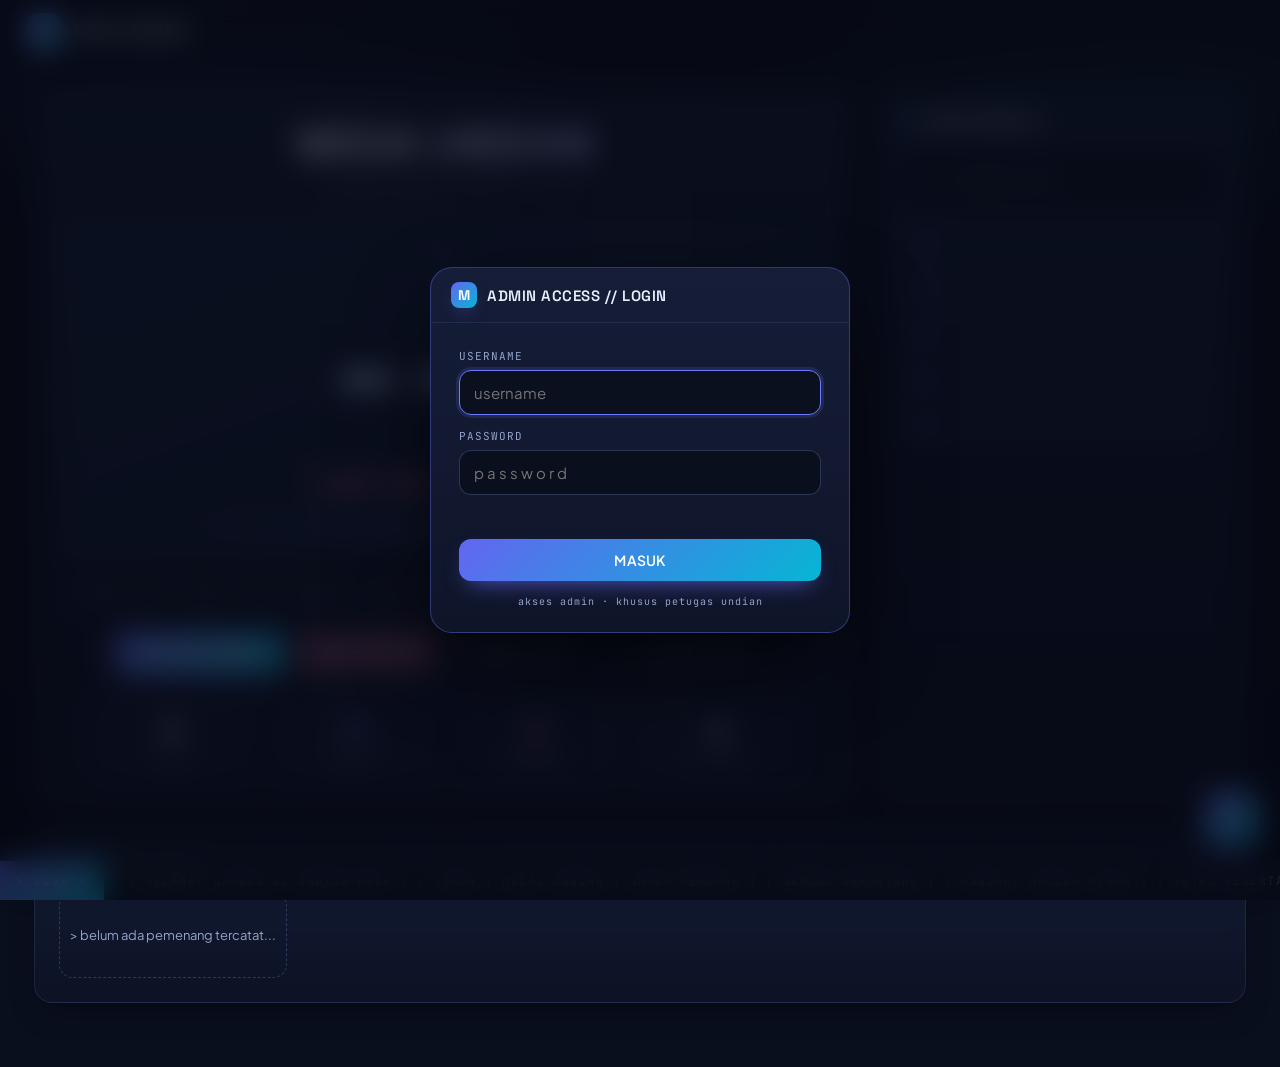
==== commit 1e6bf8d0: "fitur hadiah, konfirmasi pemenang, test suara, export CSV (v5)" ====
--- a/index.html
+++ b/index.html
@@ -7,7 +7,7 @@
   <link rel="preconnect" href="https://fonts.googleapis.com">
   <link rel="preconnect" href="https://fonts.gstatic.com" crossorigin>
   <link href="https://fonts.googleapis.com/css2?family=Plus+Jakarta+Sans:wght@400;500;600;700;800&family=Space+Grotesk:wght@500;600;700&family=JetBrains+Mono:wght@400;500;700&display=swap" rel="stylesheet">
-  <link rel="stylesheet" href="assets/css/style.css?v=3">
+  <link rel="stylesheet" href="assets/css/style.css?v=5">
 </head>
 <body>
   <!-- LAYER BACKGROUND -->
@@ -53,6 +53,12 @@
         <button id="btnFull" class="btn btn-ghost">&#9711; FULLSCREEN</button>
       </div>
 
+      <div class="confirm-bar" id="confirmBar" style="display:none">
+        <span class="confirm-txt" id="confirmTxt">&#9888; calon pemenang terpilih. SAHKAN atau ACAK LAGI?</span>
+        <button id="btnConfirm" class="btn btn-primary">&#10003; SAHKAN</button>
+        <button id="btnReroll" class="btn btn-ghost">ACAK LAGI</button>
+      </div>
+
       <div class="stats">
         <div class="stat"><span class="stat-num" id="statTotal">0</span><span class="stat-lbl">TOTAL</span></div>
         <div class="stat"><span class="stat-num accent" id="statAvail">0</span><span class="stat-lbl">AKTIF</span></div>
@@ -82,6 +88,7 @@
       <div class="drag-hint">⠿ GESER</div>
       <h2 id="modalHeading">PEMENANG TERPILIH</h2>
       <div class="modal-name" id="modalName">--</div>
+      <div class="modal-prize" id="modalPrize">HADIAH UTAMA</div>
       <div class="modal-label" id="modalLabel">NO</div>
       <div class="modal-number" id="modalNumber">00</div>
       <div class="modal-btns">
@@ -155,6 +162,9 @@
             <label>JUDUL MODAL PEMENANG
               <input id="setModalTitle" type="text">
             </label>
+            <label>LABEL HADIAH / PRIZE
+              <input id="setPrize" type="text" placeholder="HADIAH UTAMA">
+            </label>
             <label>WARNA AKSEN 1 (indigo / cyan)
               <input id="setAccent" type="color" value="#6d7cff">
             </label>
@@ -215,6 +225,8 @@
               <label class="chk"><input id="setSound" type="checkbox"> SOUND FX</label>
               <label class="chk"><input id="setNames" type="checkbox"> TAMPILKAN NAMA</label>
               <label class="chk"><input id="setRemove" type="checkbox"> HAPUS PEMENANG DARI POOL</label>
+              <label class="chk"><input id="setConfirm" type="checkbox"> TANYA KONFIRMASI PEMENANG</label>
+              <button id="btnTest" class="btn btn-ghost">TEST SUARA</button>
             </div>
           </div>
         </section>
@@ -269,6 +281,7 @@
           <div class="panel-head"><h2>{ DATA &amp; RESET }</h2></div>
           <div class="row-inline">
             <button id="btnExport" class="btn btn-primary">EXPORT JSON</button>
+            <button id="btnCsv" class="btn btn-ghost">EXPORT CSV</button>
             <button id="btnImportJson" class="btn btn-ghost">IMPORT JSON</button>
             <input id="fileImport" type="file" accept=".json,application/json" hidden>
           </div>
@@ -289,8 +302,8 @@
     <div class="marquee"><div class="marquee-track" id="tickerTrack"></div></div>
   </div>
 
-  <script src="assets/js/store.js?v=3"></script>
-  <script src="assets/js/draw.js?v=3"></script>
-  <script src="assets/js/admin.js?v=3"></script>
+  <script src="assets/js/store.js?v=5"></script>
+  <script src="assets/js/draw.js?v=5"></script>
+  <script src="assets/js/admin.js?v=5"></script>
 </body>
 </html>
--- a/assets/css/style.css
+++ b/assets/css/style.css
@@ -738,6 +738,36 @@
 }
 .nav-logout:hover { color: #fb7185; border-color: #fb7185; }
 
+/* ---------- KONFIRMASI PEMENANG ---------- */
+
+.confirm-bar {
+  display: flex; align-items: center; justify-content: center; gap: 10px; flex-wrap: wrap;
+  margin-top: 16px;
+  padding: 12px 18px;
+  background: rgba(109, 124, 255, 0.08);
+  border: 1px dashed rgba(109, 124, 255, 0.45);
+  border-radius: 14px;
+  animation: fadeIn 0.25s ease both;
+}
+.confirm-txt {
+  font-family: var(--font-mono); font-size: 12px; letter-spacing: 0.6px;
+  color: var(--text); margin-right: 4px;
+}
+
+/* ---------- MODAL PEMENANG ---------- */
+
+.modal-card .modal-prize {
+  font-family: var(--font-mono); font-size: 13px; letter-spacing: 2px;
+  color: var(--accent2);
+  text-transform: uppercase;
+  margin-top: 2px;
+}
+.h-chip .h-prize {
+  display: block;
+  font-family: var(--font-mono); font-size: 10px; letter-spacing: 1px;
+  color: var(--accent2); margin-top: 2px;
+}
+
 /* ---------- MODE PROYEKTOR (layar besar) ---------- */
 
 body.projector .topbar,
@@ -757,6 +787,7 @@
 body.projector .slot-name { font-size: clamp(30px, 7vw, 80px); }
 body.projector .slot-label { font-size: 16px; letter-spacing: 3px; }
 body.projector .status-line { font-size: 18px; }
+body.projector .confirm-bar { position: fixed; bottom: 90px; left: 50%; transform: translateX(-50%); z-index: 20; }
 body.projector .controls { position: fixed; bottom: 26px; left: 50%; transform: translateX(-50%); z-index: 20; }
 body.projector .stats { position: fixed; top: 20px; right: 24px; z-index: 20; }
 body.projector .stat { padding: 10px 16px; }
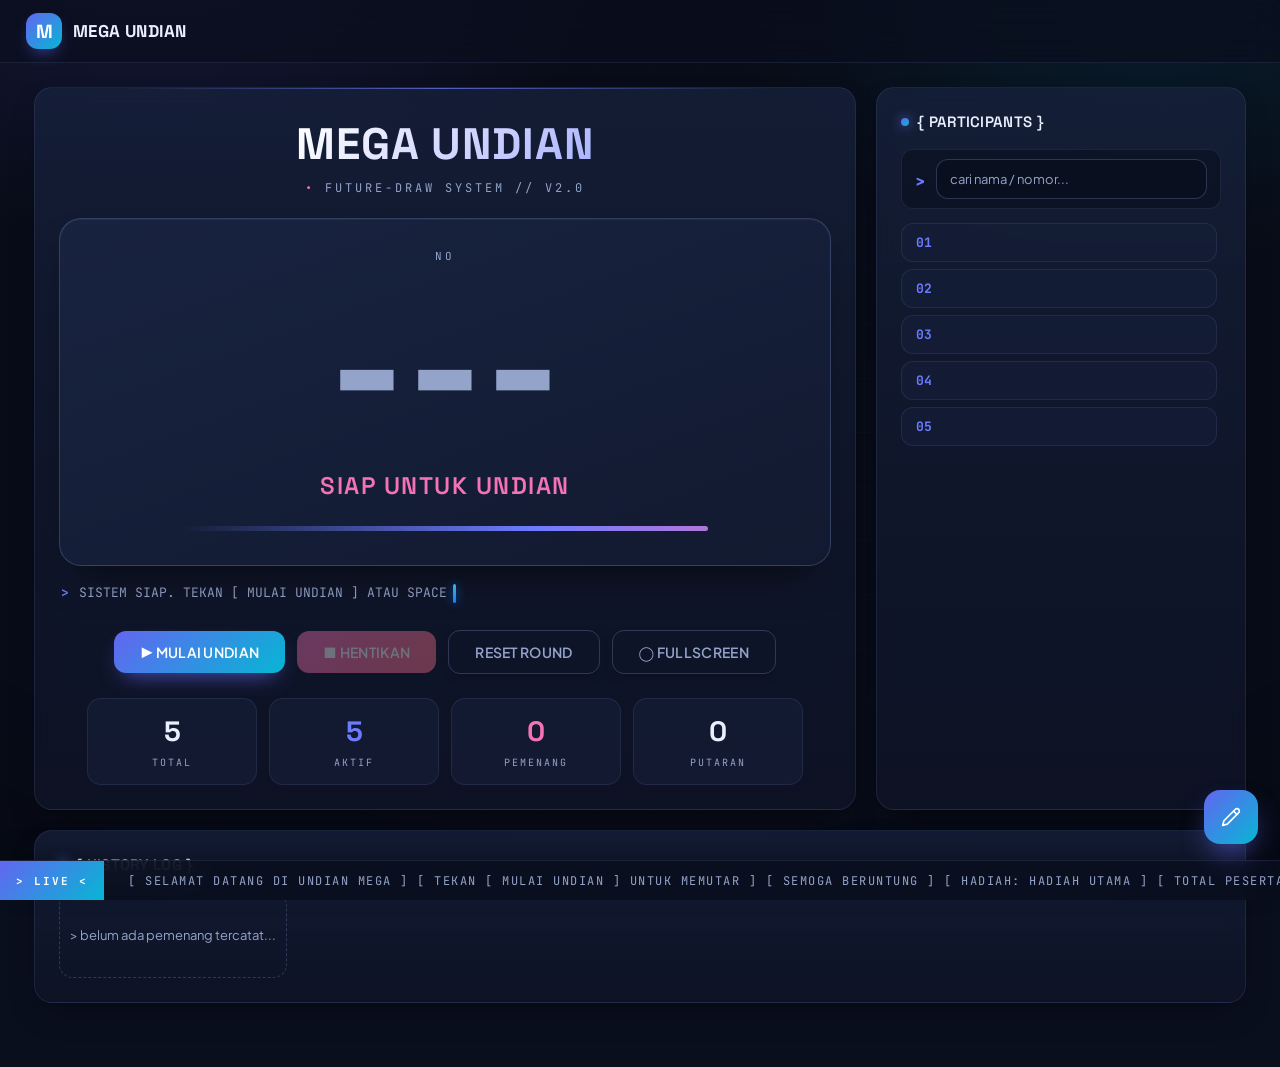
==== commit 130851e4: "hapus login admin (tanpa password), buka langsung via pensil (v6)" ====
--- a/index.html
+++ b/index.html
@@ -7,7 +7,7 @@
   <link rel="preconnect" href="https://fonts.googleapis.com">
   <link rel="preconnect" href="https://fonts.gstatic.com" crossorigin>
   <link href="https://fonts.googleapis.com/css2?family=Plus+Jakarta+Sans:wght@400;500;600;700;800&family=Space+Grotesk:wght@500;600;700&family=JetBrains+Mono:wght@400;500;700&display=swap" rel="stylesheet">
-  <link rel="stylesheet" href="assets/css/style.css?v=5">
+  <link rel="stylesheet" href="assets/css/style.css?v=6">
 </head>
 <body>
   <!-- LAYER BACKGROUND -->
@@ -104,35 +104,12 @@
     <svg width="20" height="20" viewBox="0 0 24 24" fill="none" stroke="currentColor" stroke-width="2" stroke-linecap="round" stroke-linejoin="round"><path d="M17 3a2.85 2.83 0 1 1 4 4L7.5 20.5 2 22l1.5-5.5Z"/><path d="m15 5 4 4"/></svg>
   </button>
 
-  <!-- LOGIN ADMIN -->
-  <div class="apop" id="loginModal">
-    <div class="apop-card login-card">
-      <div class="apop-head">
-        <div class="apop-title"><span class="brand-mark apop-mark">M</span> ADMIN ACCESS // LOGIN</div>
-      </div>
-      <div class="login-body">
-        <label>USERNAME
-          <input id="loginUser" type="text" autocomplete="username" placeholder="username">
-        </label>
-        <label>PASSWORD
-          <input id="loginPass" type="password" autocomplete="current-password" placeholder="password" style="letter-spacing:3px">
-        </label>
-        <p class="login-msg" id="loginMsg"></p>
-        <button id="btnLogin" class="btn btn-primary" style="width:100%">MASUK</button>
-        <p class="login-hint">akses admin &middot; khusus petugas undian</p>
-      </div>
-    </div>
-  </div>
-
   <!-- POPUP ADMIN -->
   <div class="apop" id="adminModal">
     <div class="apop-card">
       <div class="apop-head">
         <div class="apop-title"><span class="brand-mark apop-mark">M</span> ADMIN PANEL // MEGA UNDIAN</div>
-        <div class="apop-x-wrap">
-          <button id="btnLogout" class="apop-lo">KELUAR</button>
-          <button id="btnCloseAdmin" class="apop-x" title="Tutup">&times;</button>
-        </div>
+        <button id="btnCloseAdmin" class="apop-x" title="Tutup">&times;</button>
       </div>
       <div class="apop-body"><div class="admin-wrap">
 
@@ -302,8 +279,8 @@
     <div class="marquee"><div class="marquee-track" id="tickerTrack"></div></div>
   </div>
 
-  <script src="assets/js/store.js?v=5"></script>
-  <script src="assets/js/draw.js?v=5"></script>
-  <script src="assets/js/admin.js?v=5"></script>
+  <script src="assets/js/store.js?v=6"></script>
+  <script src="assets/js/draw.js?v=6"></script>
+  <script src="assets/js/admin.js?v=6"></script>
 </body>
 </html>
--- a/assets/css/style.css
+++ b/assets/css/style.css
@@ -694,50 +694,6 @@
 .apop-body .admin-wrap { max-width: none; margin: 0; padding: 0; }
 .apop-body .panel { margin-bottom: 18px; }
 
-/* ---------- LOGIN ---------- */
-
-.login-card { width: min(420px, 96vw); }
-.login-body {
-  display: flex; flex-direction: column; gap: 14px;
-  padding: 26px 28px 24px;
-}
-.login-body label {
-  display: flex; flex-direction: column; gap: 7px;
-  font-family: var(--font-mono); font-size: 11px; letter-spacing: 1px;
-  color: var(--muted);
-}
-.login-body input {
-  padding: 12px 14px; font-size: 15px; font-family: var(--font-body);
-  background: rgba(8, 12, 24, 0.7);
-  border: 1px solid var(--border-strong);
-  border-radius: 12px; color: var(--text);
-  outline: none;
-}
-.login-body input:focus { border-color: var(--accent); box-shadow: 0 0 0 3px rgba(109, 124, 255, 0.15); }
-.login-msg {
-  font-family: var(--font-mono); font-size: 12px; color: #fb7185;
-  min-height: 16px; letter-spacing: 0.4px;
-}
-.login-hint {
-  font-family: var(--font-mono); font-size: 10px; text-align: center;
-  color: var(--muted); letter-spacing: 1px; margin: 0;
-}
-.apop-x-wrap { display: flex; align-items: center; gap: 8px; }
-.apop-lo {
-  font-family: var(--font-body); font-size: 12px; font-weight: 600;
-  padding: 7px 14px; color: var(--muted);
-  background: transparent; border: 1px solid var(--border-strong);
-  border-radius: 9px; cursor: pointer; transition: all 0.15s;
-}
-.apop-lo:hover { color: #fb7185; border-color: #fb7185; }
-.nav-logout {
-  font-family: var(--font-body); font-size: 12px; font-weight: 600;
-  padding: 8px 14px; color: var(--muted);
-  background: transparent; border: 1px solid var(--border-strong);
-  border-radius: 10px; cursor: pointer; transition: all 0.15s;
-}
-.nav-logout:hover { color: #fb7185; border-color: #fb7185; }
-
 /* ---------- KONFIRMASI PEMENANG ---------- */
 
 .confirm-bar {
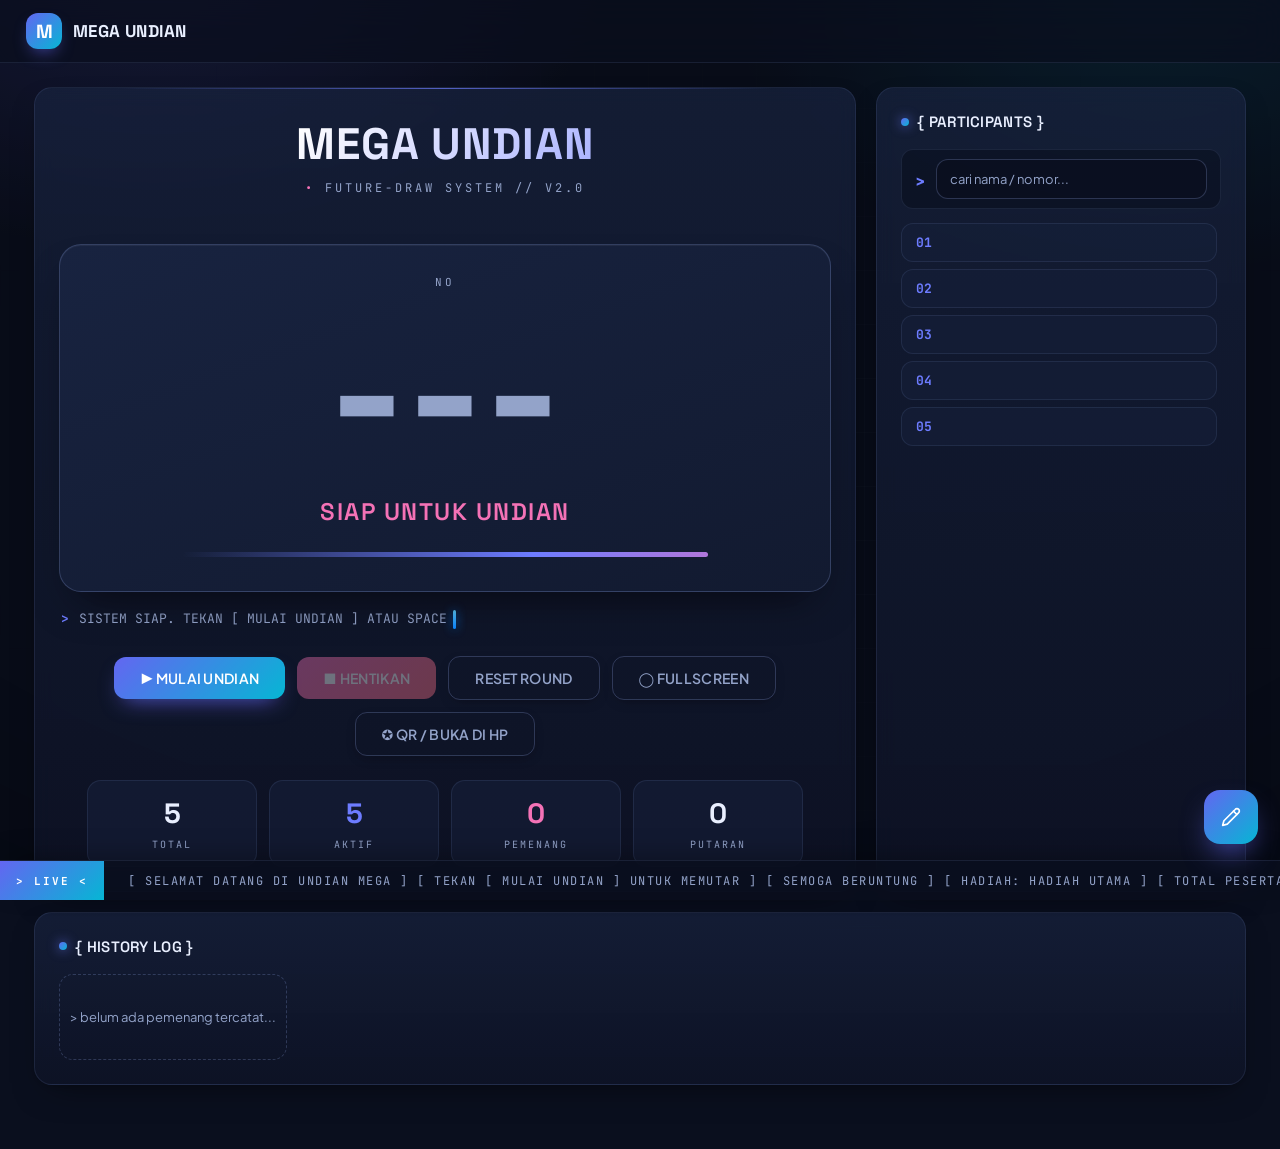
==== commit 7286009a: "QR + salin link, atur kecepatan acak & suspense, drumroll, header penyelenggara & tanggal (v7)" ====
--- a/index.html
+++ b/index.html
@@ -7,7 +7,7 @@
   <link rel="preconnect" href="https://fonts.googleapis.com">
   <link rel="preconnect" href="https://fonts.gstatic.com" crossorigin>
   <link href="https://fonts.googleapis.com/css2?family=Plus+Jakarta+Sans:wght@400;500;600;700;800&family=Space+Grotesk:wght@500;600;700&family=JetBrains+Mono:wght@400;500;700&display=swap" rel="stylesheet">
-  <link rel="stylesheet" href="assets/css/style.css?v=6">
+  <link rel="stylesheet" href="assets/css/style.css?v=7">
 </head>
 <body>
   <!-- LAYER BACKGROUND -->
@@ -32,6 +32,7 @@
       <div class="stage-head">
         <h1 id="siteTitle">MEGA UNDIAN</h1>
         <p id="siteSubtitle" class="subtitle">FUTURE-DRAW SYSTEM // V2.0</p>
+        <p id="siteMeta" class="meta-line"></p>
       </div>
 
       <div class="slot-wrap" id="slotWrap">
@@ -51,6 +52,7 @@
         <button id="btnStop" class="btn btn-danger" disabled>&#9632; HENTIKAN</button>
         <button id="btnResetRound" class="btn btn-ghost">RESET ROUND</button>
         <button id="btnFull" class="btn btn-ghost">&#9711; FULLSCREEN</button>
+        <button id="btnQr" class="btn btn-ghost">&#10026; QR / BUKA DI HP</button>
       </div>
 
       <div class="confirm-bar" id="confirmBar" style="display:none">
@@ -142,6 +144,12 @@
             <label>LABEL HADIAH / PRIZE
               <input id="setPrize" type="text" placeholder="HADIAH UTAMA">
             </label>
+            <label>PENYELENGGARA (tampil di header acara)
+              <input id="setOrganizer" type="text" placeholder="mis. HIMASI">
+            </label>
+            <label>TANGGAL ACARA (tampil di header acara)
+              <input id="setEventDate" type="text" placeholder="mis. 30 AGT 2026">
+            </label>
             <label>WARNA AKSEN 1 (indigo / cyan)
               <input id="setAccent" type="color" value="#6d7cff">
             </label>
@@ -194,6 +202,12 @@
           </div>
 
           <div class="form-grid" style="margin-top:6px;">
+            <label>KECEPATAN ACAK (ms per langkah, rendah = lebih cepat)
+              <input id="setRollSpeed" type="range" min="10" max="60" step="2" value="26">
+            </label>
+            <label>SUASANA PENGUNGKAPAN (langkah terakhir sebelum berhenti)
+              <input id="setSuspense" type="range" min="10" max="40" step="2" value="22">
+            </label>
             <label>GELAP OVERLAY (0 = terang, 1 = gelap)
               <input id="setOverlay" type="range" min="0" max="1" step="0.05" value="0.35">
             </label>
@@ -273,14 +287,29 @@
     </div>
   </div>
 
+  <!-- MODAL QR / BUKA DI HP -->
+  <div class="apop" id="qrModal">
+    <div class="apop-card qr-card">
+      <div class="apop-head">
+        <div class="apop-title"><span class="brand-mark apop-mark">M</span> BUKA DI HP PESERTA</div>
+        <button id="btnCloseQr" class="apop-x" title="Tutup">&times;</button>
+      </div>
+      <div class="qr-body">
+        <img id="qrImg" class="qr-img" alt="QR code">
+        <p class="qr-url" id="qrUrl"></p>
+        <button id="btnCopyLink" class="btn btn-primary">SALIN LINK</button>
+      </div>
+    </div>
+  </div>
+
   <!-- TICKER BERJALAN -->
   <div class="ticker" id="ticker">
     <div class="ticker-tag">&gt; LIVE &lt;</div>
     <div class="marquee"><div class="marquee-track" id="tickerTrack"></div></div>
   </div>
 
-  <script src="assets/js/store.js?v=6"></script>
-  <script src="assets/js/draw.js?v=6"></script>
-  <script src="assets/js/admin.js?v=6"></script>
+  <script src="assets/js/store.js?v=7"></script>
+  <script src="assets/js/draw.js?v=7"></script>
+  <script src="assets/js/admin.js?v=7"></script>
 </body>
 </html>
--- a/assets/css/style.css
+++ b/assets/css/style.css
@@ -216,6 +216,12 @@
 }
 .stage-head .subtitle::before { content: "• "; color: var(--accent2); }
 
+.stage-head .meta-line {
+  font-family: var(--font-mono); font-size: 12px; letter-spacing: 2px;
+  color: var(--accent2); margin-top: 10px; min-height: 16px;
+  text-transform: uppercase; font-weight: 600;
+}
+
 .slot-wrap {
   position: relative;
   display: flex; flex-direction: column;
@@ -724,6 +730,24 @@
   color: var(--accent2); margin-top: 2px;
 }
 
+/* ---------- MODAL QR / BUKA DI HP ---------- */
+
+.qr-card { width: min(420px, 96vw); }
+.qr-body {
+  display: flex; flex-direction: column; align-items: center; gap: 14px;
+  padding: 26px 28px 24px;
+}
+.qr-img {
+  width: 240px; height: 240px;
+  background: #fff; border-radius: 14px;
+  border: 1px solid var(--border-strong);
+}
+.qr-url {
+  font-family: var(--font-mono); font-size: 11px; color: var(--muted);
+  word-break: break-all; text-align: center; max-width: 100%;
+}
+body.projector .qr-img { width: 34vh; height: 34vh; }
+
 /* ---------- MODE PROYEKTOR (layar besar) ---------- */
 
 body.projector .topbar,
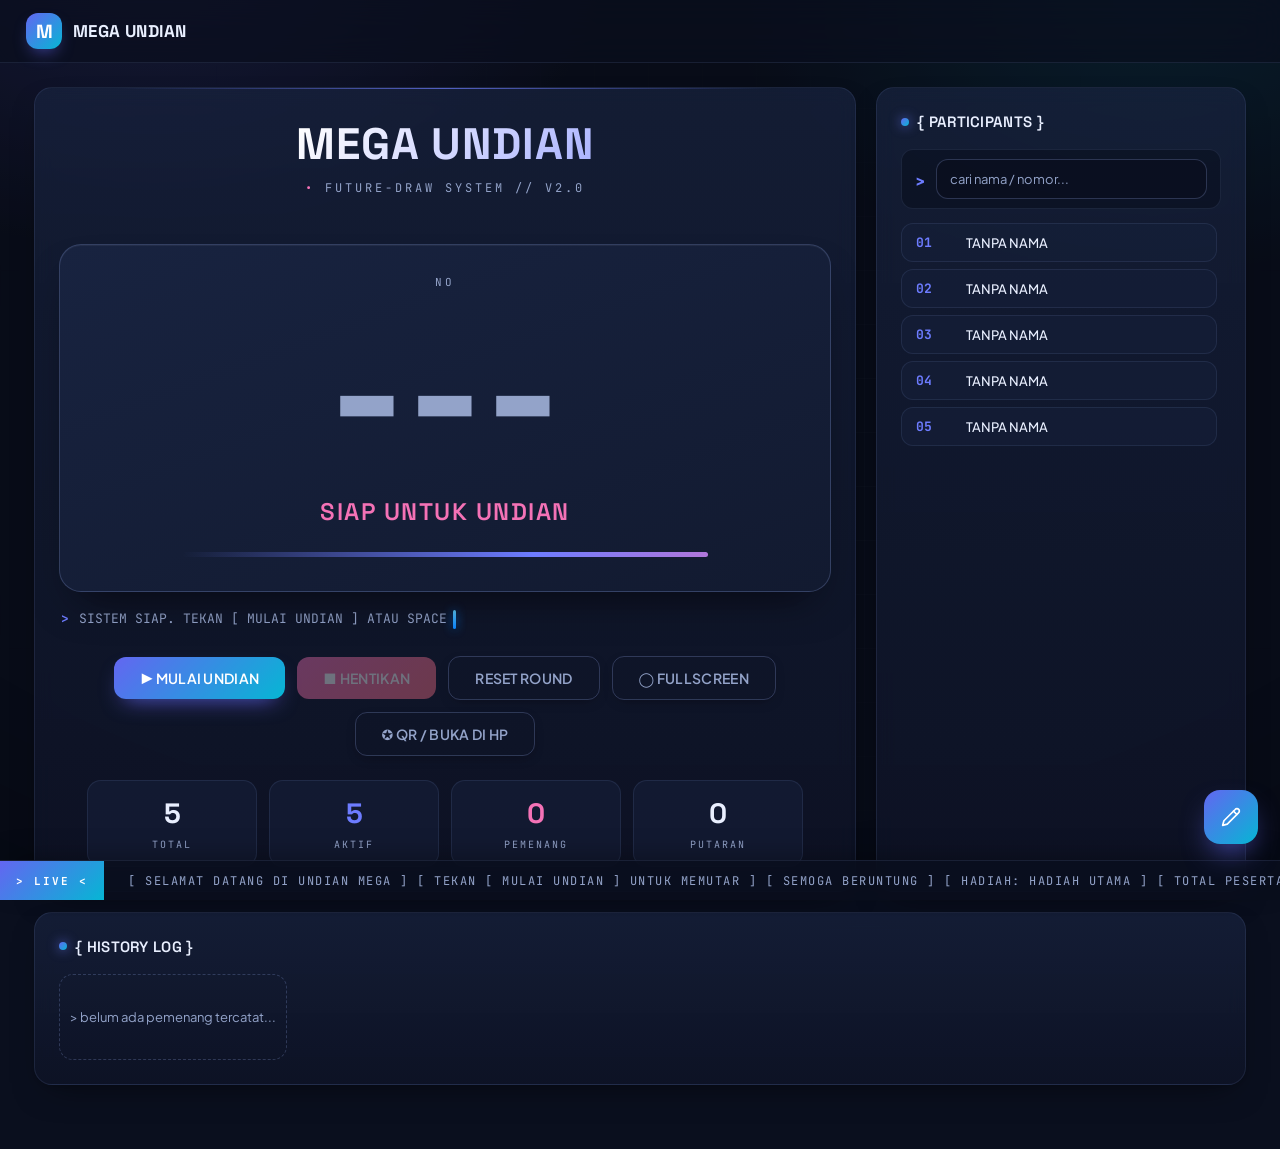
==== commit a3163f79: "daftar peserta selalu tampilkan nama lengkap (v10)" ====
--- a/index.html
+++ b/index.html
@@ -7,7 +7,7 @@
   <link rel="preconnect" href="https://fonts.googleapis.com">
   <link rel="preconnect" href="https://fonts.gstatic.com" crossorigin>
   <link href="https://fonts.googleapis.com/css2?family=Plus+Jakarta+Sans:wght@400;500;600;700;800&family=Space+Grotesk:wght@500;600;700&family=JetBrains+Mono:wght@400;500;700&display=swap" rel="stylesheet">
-  <link rel="stylesheet" href="assets/css/style.css?v=7">
+  <link rel="stylesheet" href="assets/css/style.css?v=10">
 </head>
 <body>
   <!-- LAYER BACKGROUND -->
@@ -106,12 +106,36 @@
     <svg width="20" height="20" viewBox="0 0 24 24" fill="none" stroke="currentColor" stroke-width="2" stroke-linecap="round" stroke-linejoin="round"><path d="M17 3a2.85 2.83 0 1 1 4 4L7.5 20.5 2 22l1.5-5.5Z"/><path d="m15 5 4 4"/></svg>
   </button>
 
+  <!-- LOGIN ADMIN -->
+  <div class="apop" id="loginModal">
+    <div class="apop-card login-card">
+      <div class="apop-head">
+        <div class="apop-title"><span class="brand-mark apop-mark">M</span> ADMIN ACCESS // LOGIN</div>
+        <button id="btnCloseLogin" class="apop-x" title="Tutup">&times;</button>
+      </div>
+      <div class="login-body">
+        <label>USERNAME
+          <input id="loginUser" type="text" autocomplete="username" placeholder="username">
+        </label>
+        <label>PASSWORD
+          <input id="loginPass" type="password" autocomplete="current-password" placeholder="password" style="letter-spacing:3px">
+        </label>
+        <p class="login-msg" id="loginMsg"></p>
+        <button id="btnLogin" class="btn btn-primary" style="width:100%">MASUK</button>
+        <p class="login-hint">akses admin &middot; khusus petugas undian</p>
+      </div>
+    </div>
+  </div>
+
   <!-- POPUP ADMIN -->
   <div class="apop" id="adminModal">
     <div class="apop-card">
       <div class="apop-head">
         <div class="apop-title"><span class="brand-mark apop-mark">M</span> ADMIN PANEL // MEGA UNDIAN</div>
-        <button id="btnCloseAdmin" class="apop-x" title="Tutup">&times;</button>
+        <div class="apop-x-wrap">
+          <button id="btnLogout" class="apop-lo">KELUAR</button>
+          <button id="btnCloseAdmin" class="apop-x" title="Tutup">&times;</button>
+        </div>
       </div>
       <div class="apop-body"><div class="admin-wrap">
 
@@ -308,8 +332,8 @@
     <div class="marquee"><div class="marquee-track" id="tickerTrack"></div></div>
   </div>
 
-  <script src="assets/js/store.js?v=7"></script>
-  <script src="assets/js/draw.js?v=7"></script>
-  <script src="assets/js/admin.js?v=7"></script>
+  <script src="assets/js/store.js?v=10"></script>
+  <script src="assets/js/draw.js?v=10"></script>
+  <script src="assets/js/admin.js?v=10"></script>
 </body>
 </html>
--- a/assets/css/style.css
+++ b/assets/css/style.css
@@ -700,6 +700,50 @@
 .apop-body .admin-wrap { max-width: none; margin: 0; padding: 0; }
 .apop-body .panel { margin-bottom: 18px; }
 
+/* ---------- LOGIN ---------- */
+
+.login-card { width: min(420px, 96vw); }
+.login-body {
+  display: flex; flex-direction: column; gap: 14px;
+  padding: 26px 28px 24px;
+}
+.login-body label {
+  display: flex; flex-direction: column; gap: 7px;
+  font-family: var(--font-mono); font-size: 11px; letter-spacing: 1px;
+  color: var(--muted);
+}
+.login-body input {
+  padding: 12px 14px; font-size: 15px; font-family: var(--font-body);
+  background: rgba(8, 12, 24, 0.7);
+  border: 1px solid var(--border-strong);
+  border-radius: 12px; color: var(--text);
+  outline: none;
+}
+.login-body input:focus { border-color: var(--accent); box-shadow: 0 0 0 3px rgba(109, 124, 255, 0.15); }
+.login-msg {
+  font-family: var(--font-mono); font-size: 12px; color: #fb7185;
+  min-height: 16px; letter-spacing: 0.4px;
+}
+.login-hint {
+  font-family: var(--font-mono); font-size: 10px; text-align: center;
+  color: var(--muted); letter-spacing: 1px; margin: 0;
+}
+.apop-x-wrap { display: flex; align-items: center; gap: 8px; }
+.apop-lo {
+  font-family: var(--font-body); font-size: 12px; font-weight: 600;
+  padding: 7px 14px; color: var(--muted);
+  background: transparent; border: 1px solid var(--border-strong);
+  border-radius: 9px; cursor: pointer; transition: all 0.15s;
+}
+.apop-lo:hover { color: #fb7185; border-color: #fb7185; }
+.nav-logout {
+  font-family: var(--font-body); font-size: 12px; font-weight: 600;
+  padding: 8px 14px; color: var(--muted);
+  background: transparent; border: 1px solid var(--border-strong);
+  border-radius: 10px; cursor: pointer; transition: all 0.15s;
+}
+.nav-logout:hover { color: #fb7185; border-color: #fb7185; }
+
 /* ---------- KONFIRMASI PEMENANG ---------- */
 
 .confirm-bar {
